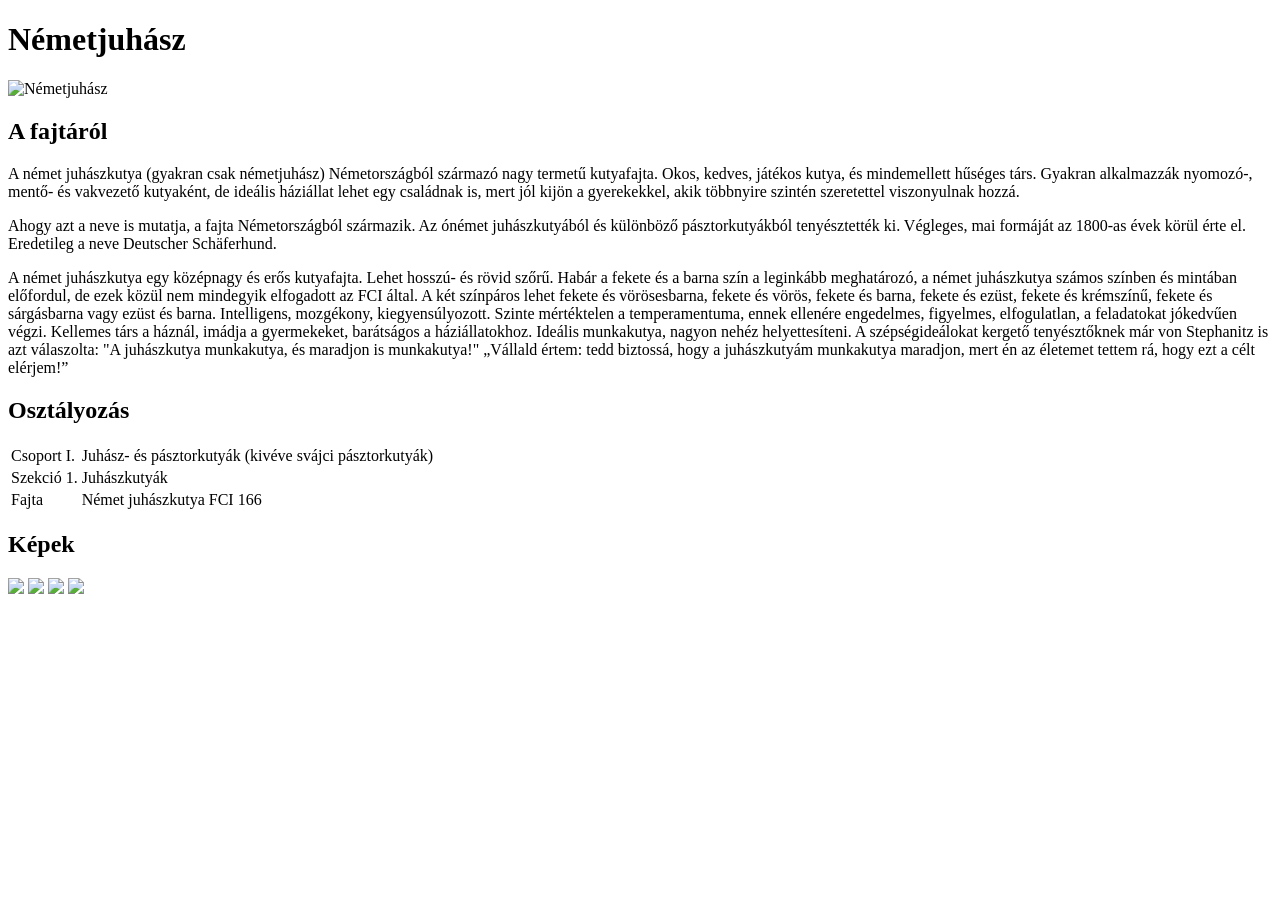
==== dogs/german-shepherd.html @ f3d64ba0 "css hiba" ====
<!DOCTYPE html>
<html lang="hu">

<head>
    <meta charset="UTF-8">
    <meta name="viewport" content="width=device-width, initial-scale=1.0">
    <link rel="stylesheet" href="./css/style.css">  
    <title>Németjuhász</title>
</head>

<body>
    <main>
        <h1>Németjuhász</h1>
        <img class="minikep"
            src="../kutyafajtak-html/img/dogs/german-shepherd/katelyn-macmillan-bvMUtFN0mIE-unsplash.jpg"
            alt="Németjuhász" title="Németjuhász pórázon">

        <h2>A fajtáról</h2>

        <p>A német juhászkutya (gyakran csak németjuhász) Németországból származó nagy termetű kutyafajta. Okos, kedves,
            játékos kutya, és mindemellett hűséges társ. Gyakran alkalmazzák nyomozó-, mentő- és vakvezető kutyaként, de
            ideális háziállat lehet egy családnak is, mert jól kijön a gyerekekkel, akik többnyire szintén szeretettel
            viszonyulnak hozzá.</p>

        <p>Ahogy azt a neve is mutatja, a fajta Németországból származik. Az ónémet juhászkutyából és különböző
            pásztorkutyákból tenyésztették ki. Végleges, mai formáját az 1800-as évek körül érte el. Eredetileg a neve
            Deutscher Schäferhund.</p>

        <p>A német juhászkutya egy középnagy és erős kutyafajta. Lehet hosszú- és rövid szőrű. Habár a fekete és a barna
            szín a leginkább meghatározó, a német juhászkutya számos színben és mintában előfordul, de ezek közül nem
            mindegyik elfogadott az FCI által. A két színpáros lehet fekete és vörösesbarna, fekete és vörös, fekete és
            barna, fekete és ezüst, fekete és krémszínű, fekete és sárgásbarna vagy ezüst és barna. Intelligens,
            mozgékony,
            kiegyensúlyozott. Szinte mértéktelen a temperamentuma, ennek ellenére engedelmes, figyelmes, elfogulatlan, a
            feladatokat jókedvűen végzi. Kellemes társ a háznál, imádja a gyermekeket, barátságos a háziállatokhoz.
            Ideális
            munkakutya, nagyon nehéz helyettesíteni. A szépségideálokat kergető tenyésztőknek már von Stephanitz is azt
            válaszolta: "A juhászkutya munkakutya, és maradjon is munkakutya!" „Vállald értem: tedd biztossá, hogy a
            juhászkutyám munkakutya maradjon, mert én az életemet tettem rá, hogy ezt a célt elérjem!”</p>

        <h2>Osztályozás</h2>

        <table>
            <tr>
                <td> Csoport I.</td> 
                <td>Juhász- és pásztorkutyák (kivéve svájci pásztorkutyák)</td>
            </tr>
            <tr>
                <td> Szekció 1.</td> 
                <td>Juhászkutyák</td>
            </tr>
            <tr>
                <td> Fajta </td> 
                <td>Német juhászkutya FCI 166</td>
            </tr>
        </table>
        

        <h2>Képek</h2>
        <div class="kepek">
        <img class="kep" src="../kutyafajtak-html/img/dogs/german-shepherd/anna-dudkova-Ce2FZDbx2T0-unsplash.jpg">
        <img class="kep" src="../kutyafajtak-html/img/dogs/german-shepherd/jana-ohajdova-IqF8B95ZFfs-unsplash.jpg">
        <img class="kep" src="../kutyafajtak-html/img/dogs/german-shepherd/reba-spike-mGlycNv80Uk-unsplash.jpg">
        <img class="kep" src="../kutyafajtak-html/img/dogs/german-shepherd/vitamina-poleznova-2lVDdshknXI-unsplash.jpg">
        </div> 
    </main>
</body>

</html>
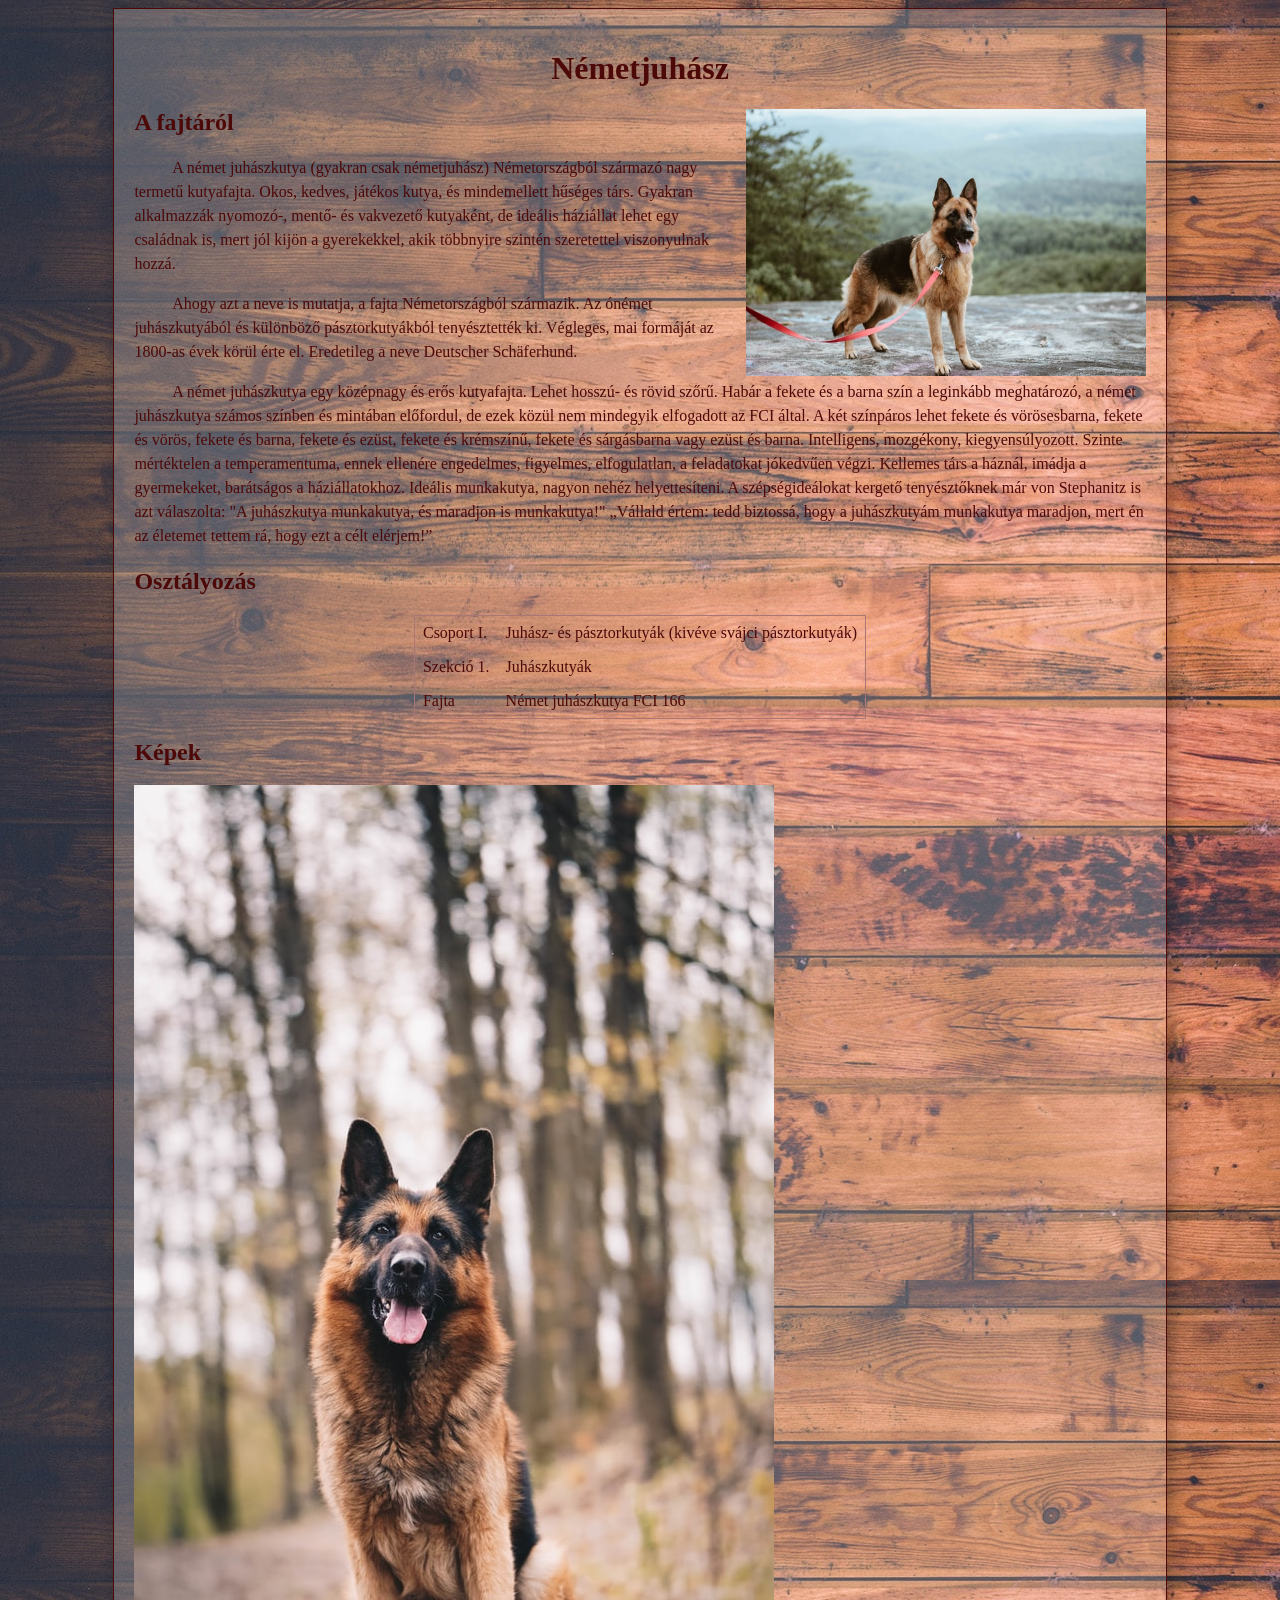
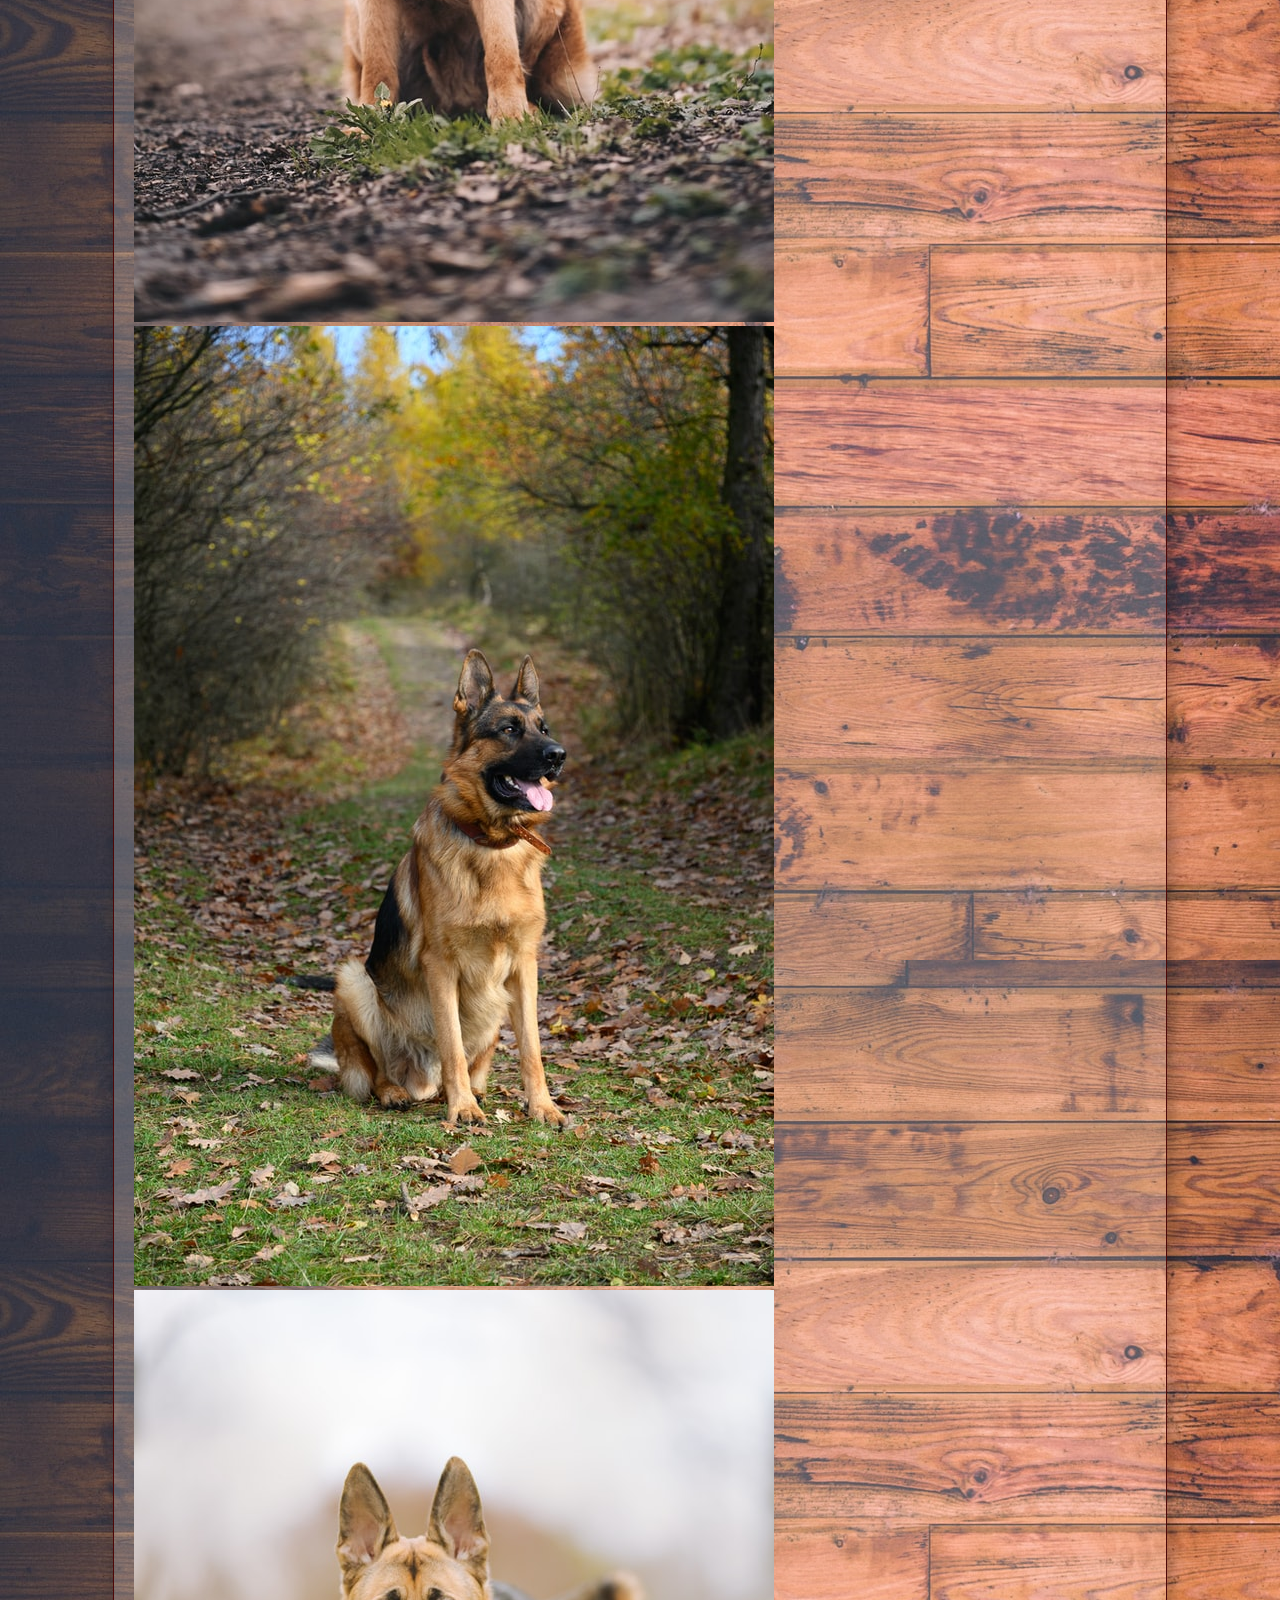
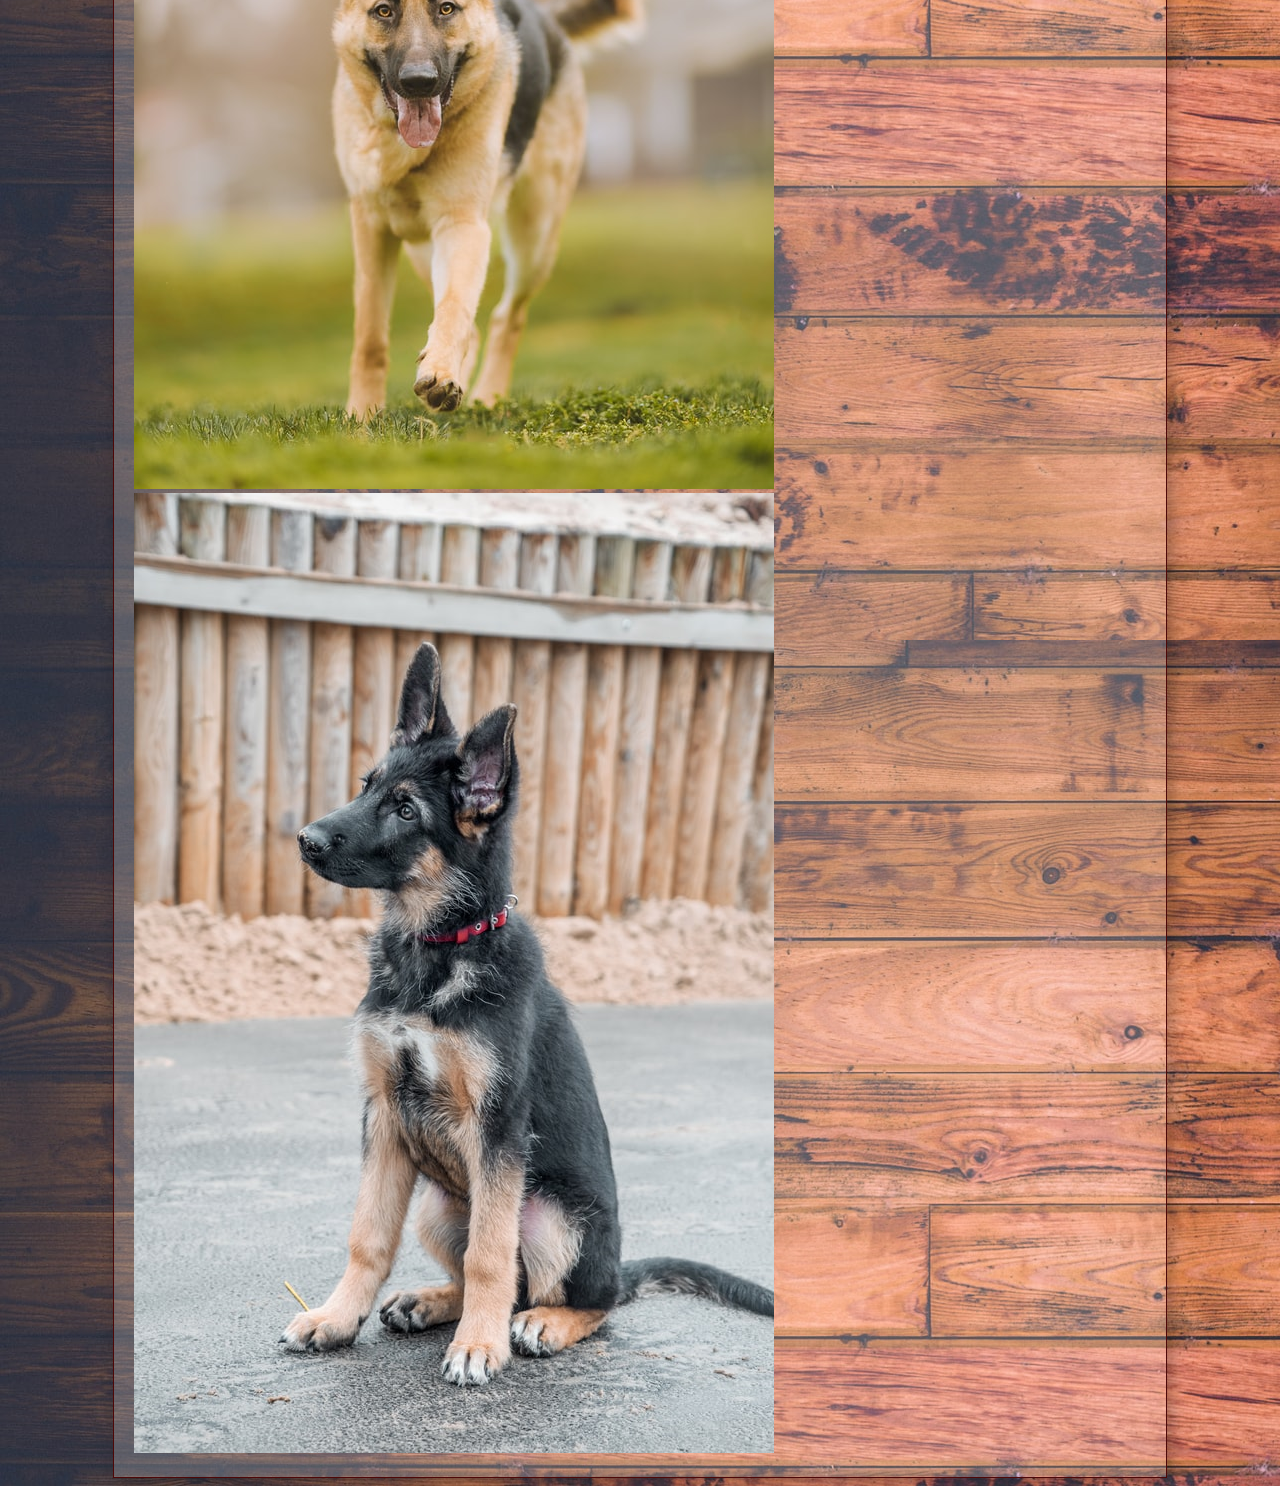
==== commit 70214c7b: "keret megvan" ====
--- a/dogs/german-shepherd.html
+++ b/dogs/german-shepherd.html
@@ -4,7 +4,7 @@
 <head>
     <meta charset="UTF-8">
     <meta name="viewport" content="width=device-width, initial-scale=1.0">
-    <link rel="stylesheet" href="./css/style.css">  
+    <link rel="stylesheet" href="../css/style.css">
     <title>Németjuhász</title>
 </head>
 
@@ -12,7 +12,7 @@
     <main>
         <h1>Németjuhász</h1>
         <img class="minikep"
-            src="../kutyafajtak-html/img/dogs/german-shepherd/katelyn-macmillan-bvMUtFN0mIE-unsplash.jpg"
+            src="../img/dogs/german-shepherd/katelyn-macmillan-bvMUtFN0mIE-unsplash.jpg"
             alt="Németjuhász" title="Németjuhász pórázon">
 
         <h2>A fajtáról</h2>
@@ -42,27 +42,29 @@
 
         <table>
             <tr>
-                <td> Csoport I.</td> 
+                <td> Csoport I.</td>
                 <td>Juhász- és pásztorkutyák (kivéve svájci pásztorkutyák)</td>
             </tr>
             <tr>
-                <td> Szekció 1.</td> 
+                <td> Szekció 1.</td>
                 <td>Juhászkutyák</td>
             </tr>
             <tr>
-                <td> Fajta </td> 
+                <td> Fajta </td>
                 <td>Német juhászkutya FCI 166</td>
             </tr>
         </table>
-        
+
 
         <h2>Képek</h2>
         <div class="kepek">
-        <img class="kep" src="../kutyafajtak-html/img/dogs/german-shepherd/anna-dudkova-Ce2FZDbx2T0-unsplash.jpg">
-        <img class="kep" src="../kutyafajtak-html/img/dogs/german-shepherd/jana-ohajdova-IqF8B95ZFfs-unsplash.jpg">
-        <img class="kep" src="../kutyafajtak-html/img/dogs/german-shepherd/reba-spike-mGlycNv80Uk-unsplash.jpg">
-        <img class="kep" src="../kutyafajtak-html/img/dogs/german-shepherd/vitamina-poleznova-2lVDdshknXI-unsplash.jpg">
-        </div> 
+
+            <img class="kep" src="../img/dogs/german-shepherd/anna-dudkova-Ce2FZDbx2T0-unsplash.jpg">
+            <img class="kep" src="../img/dogs/german-shepherd/jana-ohajdova-IqF8B95ZFfs-unsplash.jpg">
+            <img class="kep" src="../img/dogs/german-shepherd/reba-spike-mGlycNv80Uk-unsplash.jpg">
+            <img class="kep" src="../img/dogs/german-shepherd/vitamina-poleznova-2lVDdshknXI-unsplash.jpg">
+
+        </div>
     </main>
 </body>
 
--- a/css/style.css
+++ b/css/style.css
@@ -0,0 +1,58 @@
+body{
+
+
+    background-image: url('../img/background/keith-misner-h0Vxgz5tyXA-unsplash.jpg'); /* Írd át a kép pontos nevére! */
+    color:#4d0808;
+    box-sizing: border-box;
+    border: #4d0808;
+
+}
+
+h1 {
+    text-align: center;
+}
+
+a:link, a:visited, a:hover, a:active {
+    color: darkslategrey;
+}
+table{
+    border-width:1px ;
+    border-style: solid;
+    border-color: #aa7777;
+    border-collapse: collapse; 
+    margin-left: auto;
+    margin-right: auto;
+}
+td, th{
+    padding: 0.5em;
+}
+.minikep{
+    float: right;
+    width: 400px;
+    margin-left: 20px;
+    border-width:3px;
+    border-color: #4d0808;
+    
+}
+
+p {
+    line-height: 1.5;
+    text-indent: 1cm;
+}
+
+.kepek.kep {
+    width: 280px;
+    background-color: white;
+    padding: 10px;
+    margin: 5px;
+    border: 1px solid #4d0808;
+    box-shadow: 3px 3px 10px #4d0808;
+}
+main {
+    max-width: 80%;
+    margin: 0 auto;
+    padding: 20px;
+    background-color: rgba(255, 255, 255, 0.2);
+    border: 1px solid #4d0808;
+    box-shadow: 5px 5px 15px rgba(0, 0, 0, 0.3);
+}
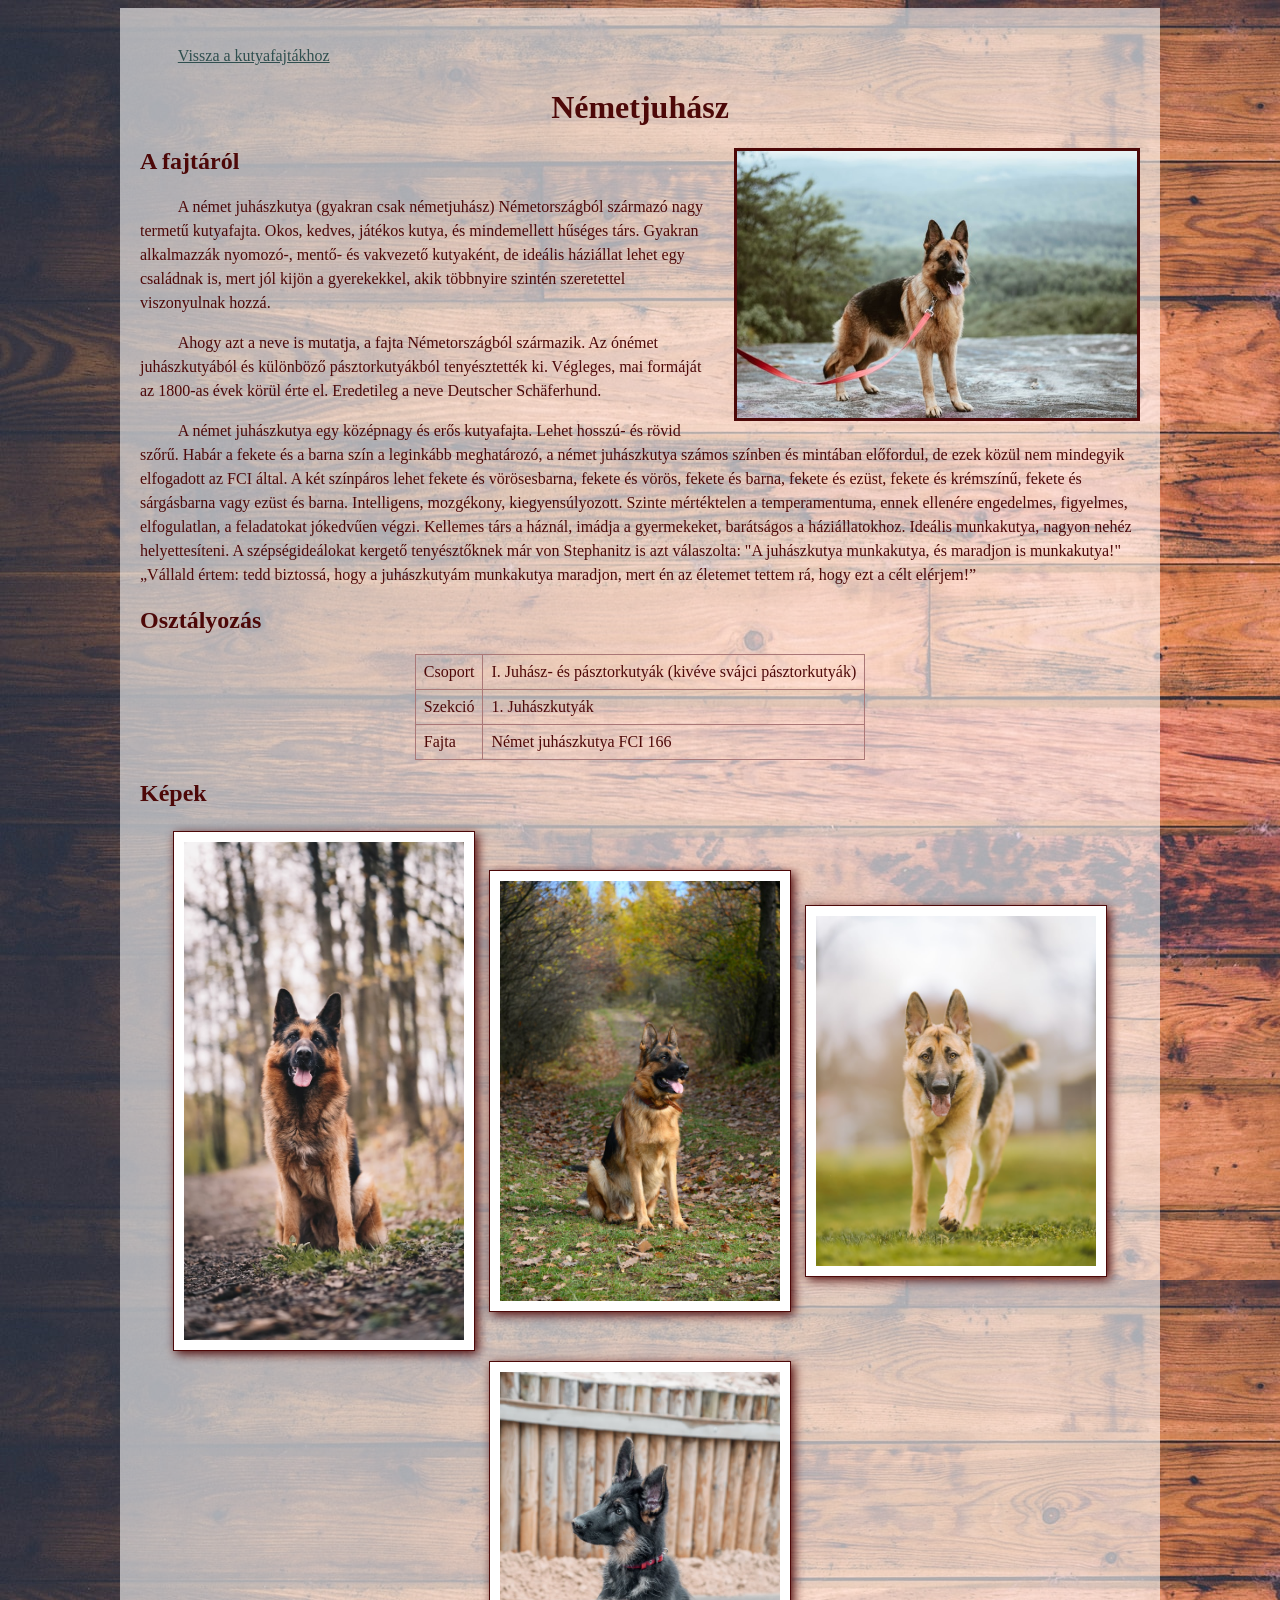
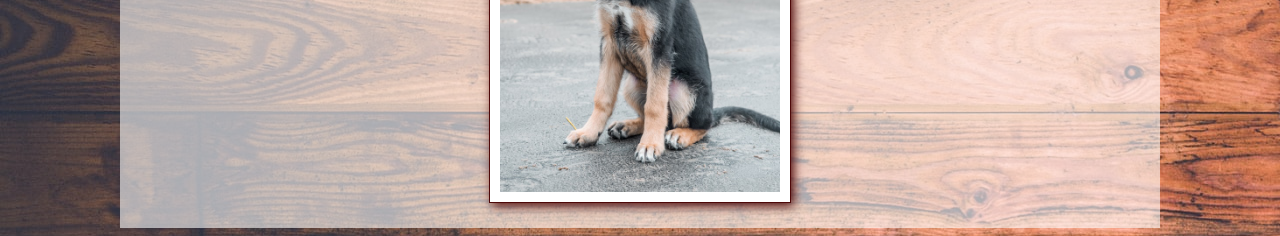
==== commit 65f10330: "elkészült!" ====
--- a/dogs/german-shepherd.html
+++ b/dogs/german-shepherd.html
@@ -4,15 +4,21 @@
 <head>
     <meta charset="UTF-8">
     <meta name="viewport" content="width=device-width, initial-scale=1.0">
+    <title>Német juhász</title>
+
     <link rel="stylesheet" href="../css/style.css">
-    <title>Németjuhász</title>
+
 </head>
 
 <body>
-    <main>
+
+    <main id="kutyaoldal">
+
+         <p><a href="../index.html">Vissza a kutyafajtákhoz</a></p>
+
         <h1>Németjuhász</h1>
-        <img class="minikep"
-            src="../img/dogs/german-shepherd/katelyn-macmillan-bvMUtFN0mIE-unsplash.jpg"
+
+        <img class="minikep" src="../img/dogs/german-shepherd/katelyn-macmillan-bvMUtFN0mIE-unsplash.jpg"
             alt="Németjuhász" title="Németjuhász pórázon">
 
         <h2>A fajtáról</h2>
@@ -30,42 +36,53 @@
             szín a leginkább meghatározó, a német juhászkutya számos színben és mintában előfordul, de ezek közül nem
             mindegyik elfogadott az FCI által. A két színpáros lehet fekete és vörösesbarna, fekete és vörös, fekete és
             barna, fekete és ezüst, fekete és krémszínű, fekete és sárgásbarna vagy ezüst és barna. Intelligens,
-            mozgékony,
-            kiegyensúlyozott. Szinte mértéktelen a temperamentuma, ennek ellenére engedelmes, figyelmes, elfogulatlan, a
-            feladatokat jókedvűen végzi. Kellemes társ a háznál, imádja a gyermekeket, barátságos a háziállatokhoz.
-            Ideális
-            munkakutya, nagyon nehéz helyettesíteni. A szépségideálokat kergető tenyésztőknek már von Stephanitz is azt
-            válaszolta: "A juhászkutya munkakutya, és maradjon is munkakutya!" „Vállald értem: tedd biztossá, hogy a
-            juhászkutyám munkakutya maradjon, mert én az életemet tettem rá, hogy ezt a célt elérjem!”</p>
+            mozgékony, kiegyensúlyozott. Szinte mértéktelen a temperamentuma, ennek ellenére engedelmes, figyelmes,
+            elfogulatlan, a feladatokat jókedvűen végzi. Kellemes társ a háznál, imádja a gyermekeket, barátságos a
+            háziállatokhoz. Ideális munkakutya, nagyon nehéz helyettesíteni. A szépségideálokat kergető tenyésztőknek
+            már von Stephanitz is azt válaszolta: "A juhászkutya munkakutya, és maradjon is munkakutya!" „Vállald értem:
+            tedd biztossá, hogy a juhászkutyám munkakutya maradjon, mert én az életemet tettem rá, hogy ezt a célt
+            elérjem!”</p>
 
         <h2>Osztályozás</h2>
 
         <table>
             <tr>
-                <td> Csoport I.</td>
-                <td>Juhász- és pásztorkutyák (kivéve svájci pásztorkutyák)</td>
+                <td>Csoport </td>
+                <td>I. Juhász- és pásztorkutyák (kivéve svájci pásztorkutyák)</td>
             </tr>
             <tr>
-                <td> Szekció 1.</td>
-                <td>Juhászkutyák</td>
+                <td>Szekció </td>
+                <td>1. Juhászkutyák</td>
             </tr>
             <tr>
-                <td> Fajta </td>
+                <td>Fajta</td>
                 <td>Német juhászkutya FCI 166</td>
             </tr>
         </table>
 
 
+
+
+
         <h2>Képek</h2>
+
         <div class="kepek">
 
-            <img class="kep" src="../img/dogs/german-shepherd/anna-dudkova-Ce2FZDbx2T0-unsplash.jpg">
-            <img class="kep" src="../img/dogs/german-shepherd/jana-ohajdova-IqF8B95ZFfs-unsplash.jpg">
-            <img class="kep" src="../img/dogs/german-shepherd/reba-spike-mGlycNv80Uk-unsplash.jpg">
-            <img class="kep" src="../img/dogs/german-shepherd/vitamina-poleznova-2lVDdshknXI-unsplash.jpg">
+            <img class="kep" src="../img/dogs/german-shepherd/anna-dudkova-Ce2FZDbx2T0-unsplash.jpg" alt="">
+            <img class="kep" src="../img/dogs/german-shepherd/jana-ohajdova-IqF8B95ZFfs-unsplash.jpg" alt="">
+            <img class="kep" src="../img/dogs/german-shepherd/reba-spike-mGlycNv80Uk-unsplash.jpg" alt="">
+            <img class="kep" src="../img/dogs/german-shepherd/vitamina-poleznova-2lVDdshknXI-unsplash.jpg" alt="">
 
         </div>
+
+
+
+
     </main>
+
+
+
+
 </body>
 
 </html>
--- a/css/style.css
+++ b/css/style.css
@@ -1,58 +1,76 @@
-body{
+body {
 
+    background-image: url(../img/background/keith-misner-h0Vxgz5tyXA-unsplash.jpg);
+    color: #4d0808
+}
 
-    background-image: url('../img/background/keith-misner-h0Vxgz5tyXA-unsplash.jpg'); /* Írd át a kép pontos nevére! */
-    color:#4d0808;
-    box-sizing: border-box;
-    border: #4d0808;
+h1 {
+
+    text-align: center;
 
 }
 
-h1 {
-    text-align: center;
-}
-
-a:link, a:visited, a:hover, a:active {
-    color: darkslategrey;
-}
-table{
-    border-width:1px ;
-    border-style: solid;
-    border-color: #aa7777;
-    border-collapse: collapse; 
-    margin-left: auto;
-    margin-right: auto;
-}
-td, th{
-    padding: 0.5em;
-}
-.minikep{
-    float: right;
-    width: 400px;
-    margin-left: 20px;
-    border-width:3px;
-    border-color: #4d0808;
-    
+a,
+a:link,
+a:visited,
+a:hover,
+a:active {
+    color: darkslategray;
 }
 
 p {
+
     line-height: 1.5;
     text-indent: 1cm;
+
 }
 
-.kepek.kep {
+.kepek {
+    text-align: center;
+    float: none;
+
+}
+
+.kep {
+
     width: 280px;
+    vertical-align: middle;
     background-color: white;
     padding: 10px;
     margin: 5px;
     border: 1px solid #4d0808;
     box-shadow: 3px 3px 10px #4d0808;
+
 }
+
+table {
+
+    border-collapse: collapse;
+    margin: 0 auto;
+
+}
+
+td {
+
+    border: 1px solid #aa7777;
+    padding: 0.5rem;
+
+
+}
+
+.minikep{
+
+    float: right;
+    width: 400px;
+    margin-left: 20px;
+    border: 3px solid #4d0808;
+
+
+}
+
 main {
-    max-width: 80%;
+    max-width: 1000px;
     margin: 0 auto;
     padding: 20px;
-    background-color: rgba(255, 255, 255, 0.2);
-    border: 1px solid #4d0808;
-    box-shadow: 5px 5px 15px rgba(0, 0, 0, 0.3);
-}
+    background-color: rgba(255, 255, 255, 0.6);
+}
